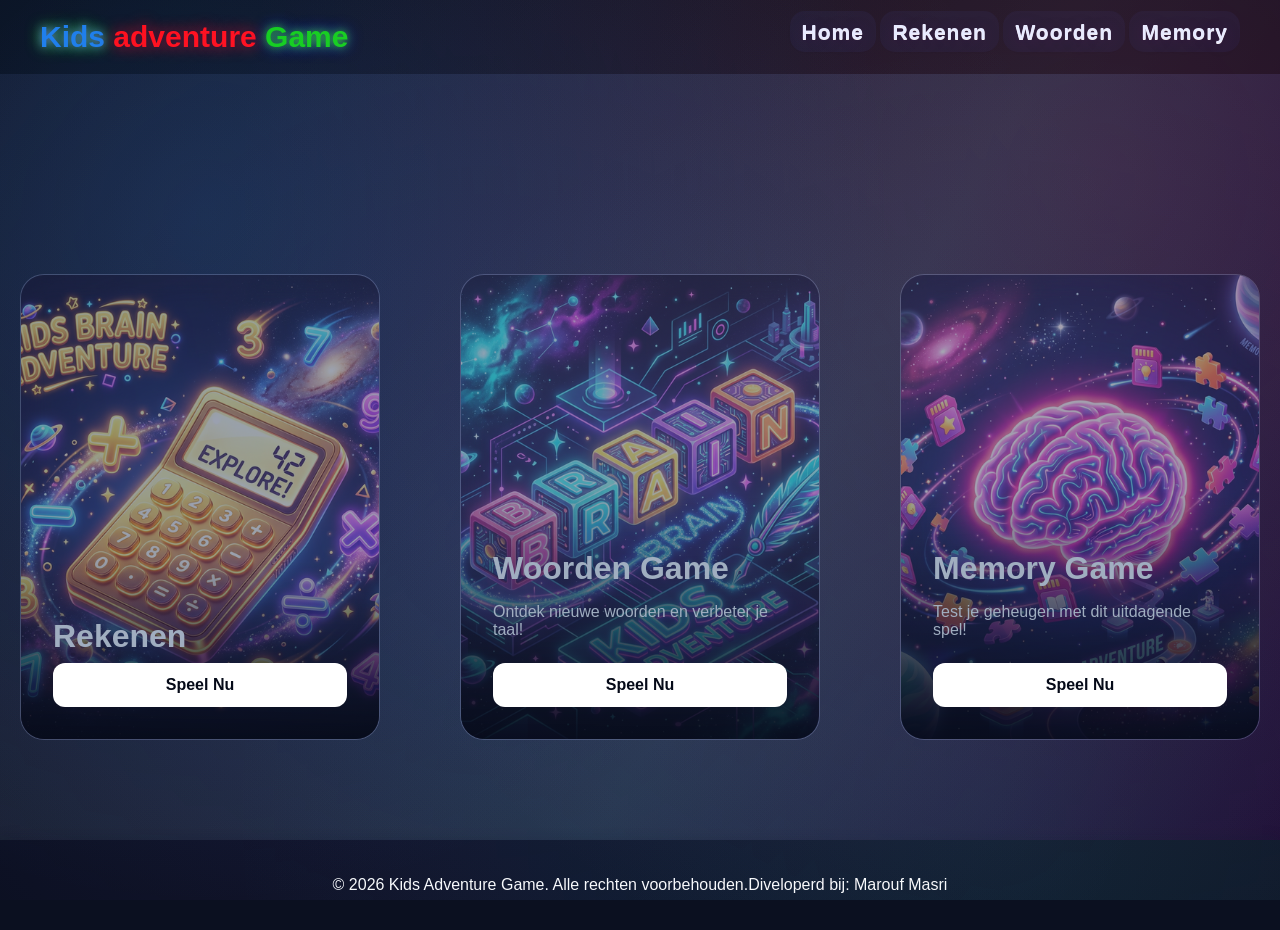
==== index.html @ 4c0d641a "timer en timer audio" ====
<!doctype html>
<html lang="nl">

<head>
  <meta charset="UTF-8" />
  <link rel="preconnect" href="https://fonts.googleapis.com">
  <link href="https://fonts.googleapis.com/css2?family=Montserrat:wght@400;600;700;900&display=swap" rel="stylesheet">
  <meta name="viewport" content="width=device-width, initial-scale=1.0" />
  <title>Home</title>
  <link rel="stylesheet" href="/css/style.css" />
  
</head>
<body>
  <header>
    <div class="container">
      <input type="checkbox" id="menu">
      <a href="index.html" class="logo"><span>Kids </span> <span>adventure</span><span> Game</span></span></a>
      <nav class="nav desktop-nav">
        <a href="index.html">Home</a>
        <a href="/games/rekenen/index.html" onclick="navClickEventListener();">Rekenen</a>
        <a href="/games/woorden/index.html" onclick="navClickEventListener();">Woorden</a>
        <a href="/games/memory/index.html" onclick="navClickEventListener();">Memory</a>
      </nav>
      <label for="menu" class="mobile-nav-toggle" aria-label="Menu">&equiv;</label>
      <div class="mobile-nav">
        <a href="index.html"  class="active">Home</a>
        <a href="/games/rekenen/index.html" onclick="navClickEventListener();">Rekenen</a>
        <a href="/games/woorden/index.html" onclick="navClickEventListener();">Woorden</a>
        <a href="/games/memory/index.html" onclick="navClickEventListener();">Memory</a>
      </div>
  </header>

  <main class="game-grid">
    <!-- Rekenen Game -->
    <div class="game-card math">
      <div class="card-content">
        <h2>Rekenen</h2>
        <div class="card-actions">
          <a href="/games/rekenen/index.html" class="play-btn" onclick="HomeClickEventListener();">Speel Nu</a>
        </div>
      </div>
    </div>

    <div class="game-card word">
      <div class="card-content">
        <h2>Woorden Game</h2>
        <p>Ontdek nieuwe woorden en verbeter je taal!</p>
        <div class="card-actions">
          <a href="/games/woorden/index.html" class="play-btn" onclick="HomeClickEventListener();">Speel Nu</a>
        </div>
      </div>
    </div>

    <!-- Memory Game -->
    <div class="game-card memory">
      <div class="card-content">
        <h2>Memory Game</h2>
        <p>Test je geheugen met dit uitdagende spel!</p>
        <div class="card-actions">
          <a href="/games/memory/index.html" class="play-btn" onclick="HomeClickEventListener();">Speel Nu</a>
        </div>
      </div>
    </div>
  </main>

  <footer class="footer">
    <p>&copy; 2026 Kids Adventure Game. Alle rechten voorbehouden.Diveloperd bij: Marouf Masri</p>
  </footer>
  <script src="/js/script.js"></script>
</body>

</html>
---- css/style.css ----
body {
  margin: 0;
  width: 100vw;
  min-height: 100vh;
  overflow-x: hidden;
  overflow-y: auto;
  font-family: 'Segoe UI', Tahoma, Geneva, Verdana, sans-serif;
  color: #f8fafc;
  /* Zeer donkere achtergrondbasis */
  background: linear-gradient(120deg, #141726 0%, #212f41 60%, #1b032c 100%);
  background-attachment: fixed;
  position: relative;
}


body::before {
  content: "";
  position: fixed;
  inset: 0;
  pointer-events: none;
  z-index: 0;
  background:
    radial-gradient(
      circle at 16% 24%,
      rgba(32, 115, 213, 0.19) 0%,
      transparent 54%
    ),
    radial-gradient(
      circle at 78% 90%,
      rgba(34, 197, 210, 0.1) 0%,
      transparent 60%
    ),
    /* Meisjes accenten */
    radial-gradient(
        circle at 86% 20%,
        rgba(236, 72, 153, 0.15) 0%,
        transparent 66%
      ),
    radial-gradient(
      circle at 38% 60%,
      rgba(139, 92, 246, 0.1) 0%,
      transparent 75%
    );
  mix-blend-mode: lighten;
  /* Veel subtieler, zodat hij ZEKER donker blijft */
}

.container .logo span:nth-child(1) {
  color: #1f7fec;
  font-size: 30px;
  text-shadow:
    0 0 10px rgb(108, 108, 216),
    0 0 15px rgb(21, 255, 0);
}

.container .logo span:nth-child(2) {
  color: #ff0000;
  font-size: 30px;
  text-shadow:
    0 0 10px rgb(11, 11, 36),
    0 0 15px rgb(255, 8, 0);
}

.container .logo span:nth-child(3) {
  color: #11ce00;
  font-size: 30px;
  text-shadow:
    0 0 10px rgb(72, 255, 0),
    0 0 15px rgb(4, 0, 255);
}

.mobile-nav-toggle {
  display: none;
  font-size: 28px;
  color: #fff;
  cursor: pointer;
}
#menu {
  display: none;
}
.mobile-nav {
  display: none;
  position: absolute;
  top: 100%;
  left: 0;
  width: 100%;
  background: rgba(0, 0, 0, 0.8);

}
.mobile-nav a {
  display: block;

  padding: 12px;
  color: rgb(255, 255, 255);
  text-decoration: none;
  transition: background 0.5s;
  border-radius: 20px;
  transition: all 0.3s ease;


  &:hover {
  background-color: #47557e;
  color: #ffffff;
}
&:active {
  background-color: #2f4894;
  color: #910202;
}
}
#menu:checked ~ .mobile-nav {
  display: block;
  
}

/* Responsive styles */
@media (max-width: 768px) {
  .desktop-nav {
    display: none;
  }

  .mobile-nav-toggle {
    display: block;
  }

  .logo {
    font-size: 1.2em;
    z-index: 101;
  }

  .container {
    position: relative;
  }

  .mobile-nav {
    display: none;
    position: absolute;
    top: 100%;
    left: 0;
    width: 100%;
    background: rgba(0, 0, 0, 0.8);
  }
}

@media (min-width: 769px) {
  .mobile-nav,
  .mobile-nav-toggle {
    display: none !important;
  }
}

.container {
  display: flex;
  justify-content: space-between;
  background: rgba(0, 0, 0, 0.521);
  padding: 20px 40px;
  backdrop-filter: initial;
  -webkit-backdrop-filter: blur(10px);
}

.container a {
  text-decoration: none;
  color: rgb(255, 255, 255);
  font-size: 21px;
  font-weight: 600;
}

.nav a {
  color: #e7eaff;
  text-shadow:
    0 2px 15px #390d5e55,
    0 1px #fff;
  letter-spacing: 1px;
  padding: 7px 10px;
  border-radius: 15px;
  transition:
    background 0.35s,
    color 0.3s,
    transform 0.18s;
  background: rgba(54, 82, 181, 0.09);
  border: 2px solid transparent;
}

.nav a:hover {
  color: #6247ea;
  background: linear-gradient(92deg, #789cff 50%, #042847 100%);
  box-shadow:
    0 2px 24px #fff7,
    0 3px 6px #5f94f040;
  border-color: #8bd2fa;
  transform: translateY(-2px) scale(1.09);
}

.game-grid {
  display: grid;
  grid-template-columns: repeat(auto-fit, minmax(320px, 1fr));
  gap: 2.5rem;
  width: 100%;
}

.game-card {
  margin-top: 200px;
  position: relative;
  height: 400px;
  border-radius: 24px;
  overflow: hidden;
  background: rgba(255, 255, 255, 0.10);
  border: 1px solid rgba(147, 163, 234, 0.18);
  backdrop-filter: blur(12px);
  cursor: pointer;
  transition: all 0.3s cubic-bezier(.4,2.5,.41,.97);
  display: flex;
  flex-direction: column;
  justify-content: flex-end;
  margin-left: 20px;
  margin-right: 20px;
  padding: 2rem;
}
.active {
  color: #ff0000;
  background: #0030ce;
  opacity: 0.5;
  text-shadow:
    0 0 10px rgb(255, 0, 0),
    0 0 20px rgb(255, 0, 0);
}

.game-card::before {
  content: "";
  position: absolute;
  top: 0;
  left: 0;
  right: 0;
  bottom: 0;
  background-size: cover;
  background-position: center;
  opacity: 0.5;
  transition: all 0.9s cubic-bezier(0.175, 0.885, 0.32, 1.275);
  z-index: -1;
}

.game-card.math::before {
  background-image: url("../assets/math.png");
}

.game-card.word::before {
  background-image: url("../assets/word.png");
}

.game-card.memory::before {
  background-image: url("../assets/memory.png");
}

.game-card:hover::before {
  /* transform: scale(1.1); */
  transform: translateY(-10px) scale(1.05) translateX(-10px) rotate(5deg);
  opacity: 1;
}

.card-content {
  background: linear-gradient(transparent, rgba(5, 10, 24, 0.9));
  margin: -2rem;
  padding: 2rem;
}

.game-card h2 {
  font-size: 2rem;
  color: #a0aec0;
  margin-bottom: 0.5rem;
  font-weight: 700;
}

.game-card p {
  color: #a0aec0;
  font-size: 1rem;
  margin-bottom: 1.5rem;
}

.card-actions {
  display: flex;
  gap: 1rem;
  flex-wrap: wrap;
}

.play-btn,
.tutorial-btn {
  flex: 1;
  min-width: 140px;
  padding: 0.8rem 1rem;
  border-radius: 12px;
  text-decoration: none;
  font-weight: 600;
  transition: all 0.9s cubic-bezier(0.175, 0.885, 0.32, 1.275);
  text-align: center;
}

.play-btn {
  background: white;
  color: #050a18;
}

.tutorial-btn {
  background: rgba(255, 255, 255, 0.1);
  color: white;
  border: 1px solid rgba(255, 255, 255, 0.1);
}

.game-card:hover .play-btn {
  background: #ffd700;
  transform: scale(1.05);
}

.game-card:hover .tutorial-btn {
  background: rgba(255, 255, 255, 0.2);
  border-color: white;
  transform: scale(1.05);
}

/* Animations */
@keyframes fadeInDown {
  from {
    opacity: 0;
    transform: translateY(-30px);
  }

  to {
    opacity: 1;
    transform: translateY(0);
  }
}

.game-card {
  animation: fadeInUp 0.8s ease-out forwards;
  opacity: 0;
}

.game-card:nth-child(1) {
  animation-delay: 0.2s;
}

.game-card:nth-child(2) {
  animation-delay: 0.4s;
}

.game-card:nth-child(3) {
  animation-delay: 0.6s;
}

@keyframes fadeInUp {
  from {
    opacity: 0;
    transform: translateY(40px);
  }

  to {
    opacity: 1;
    transform: translateY(0);
  }
}

/* Responsive adjustments */
@media (max-width: 768px) {
  h1 {
    font-size: 3rem;
  }

  main .game-grid {
    gap: 1.5rem;
    
  }
  .container {
   padding: 15px 20px;
  }
  .container .logo span {
    &:first-child {
      font-size: 24px;
    }

    &:nth-child(2) {
      font-size: 24px;
    }
    &:nth-child(3) {
      font-size: 24px;
    }

  }
}

.title {
  text-align: center;
  font-size: 25px;
}

.title span:first-child {
  color: rgb(22, 6, 255);
  text-shadow:
    0 0 25px rgb(5, 0, 70),
    0 0 100px rgb(4, 0, 61);
}

.title span:last-child {
  color: rgb(255, 0, 200);
  text-shadow:
    0 0 25px rgba(247, 0, 247, 0.973),
    0 0 50px black;
}

.title .In {
  color: rgb(0, 143, 119);
  text-shadow:
    0 0 25px rgba(1, 126, 88, 0.973),
    0 0 50px black;
}

.footer {
  position: static;
  width: 100%;
  background-color: #0b1020;
  text-align: center;
  padding: 20px 0;
  margin-top: 100px;
  box-shadow: 0 -2px 12px rgba(11, 16, 32, 0.2);
}
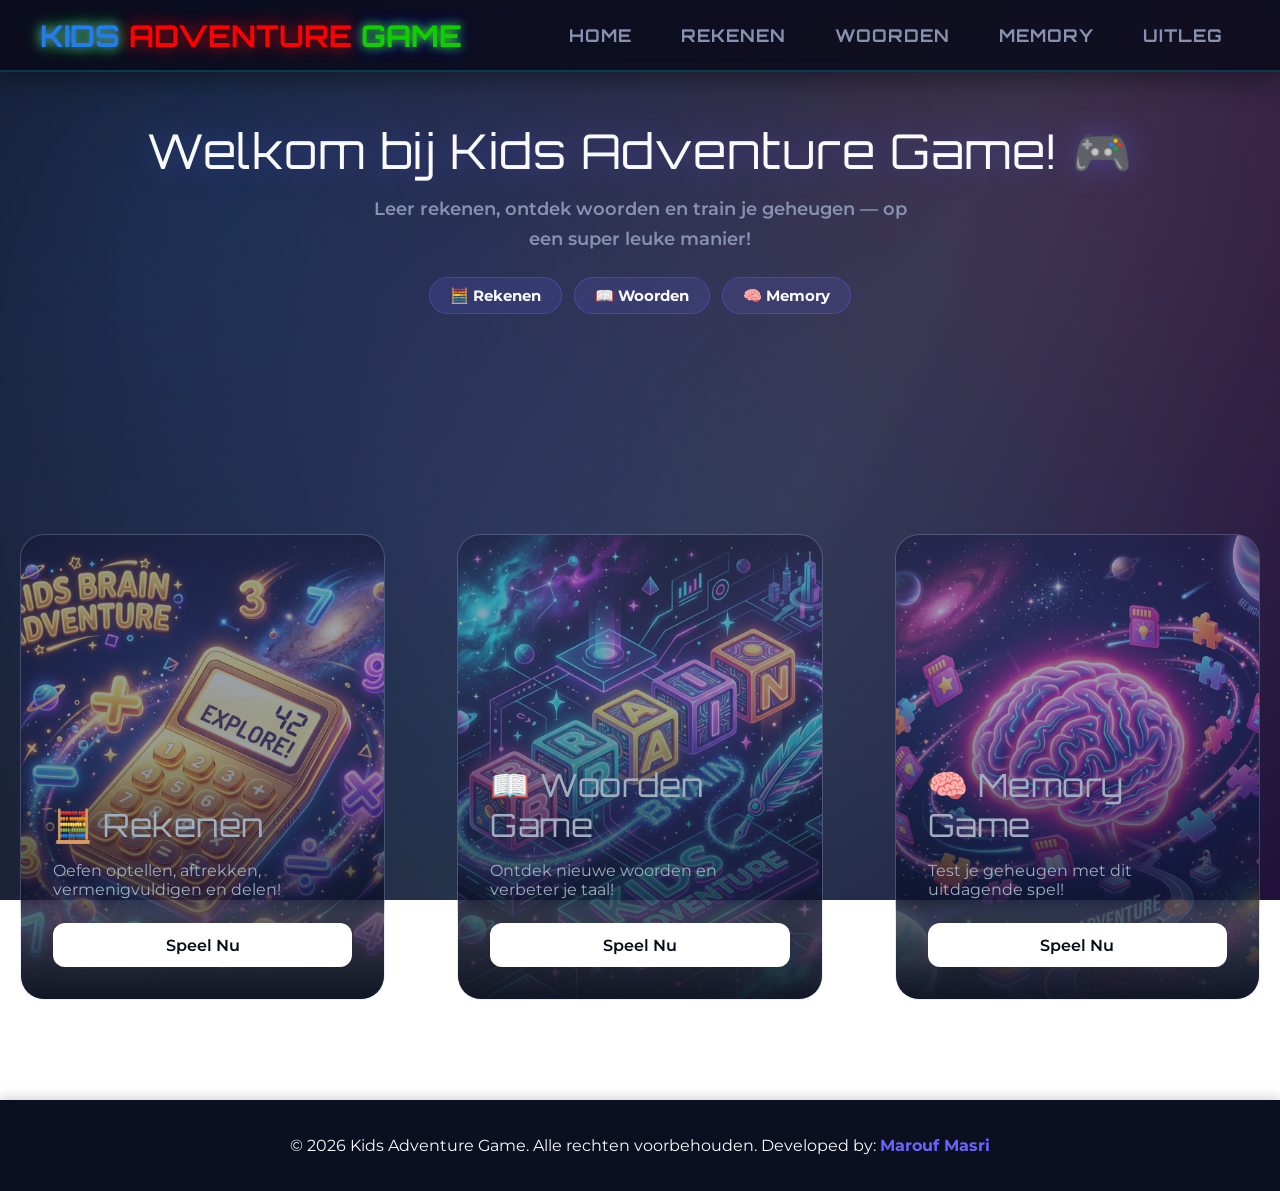
==== commit 6a089883: "css verbetering" ====
--- a/index.html
+++ b/index.html
@@ -3,38 +3,59 @@
 
 <head>
   <meta charset="UTF-8" />
+  <meta name="viewport" content="width=device-width, initial-scale=1.0" />
+  <meta name="description" content="Kids Adventure Game – Leer rekenen, woorden en geheugen op een leuke manier!" />
+  <title>Kids Adventure Game 🎮</title>
   <link rel="preconnect" href="https://fonts.googleapis.com">
-  <link href="https://fonts.googleapis.com/css2?family=Montserrat:wght@400;600;700;900&display=swap" rel="stylesheet">
-  <meta name="viewport" content="width=device-width, initial-scale=1.0" />
-  <title>Home</title>
+  <link rel="preconnect" href="https://fonts.gstatic.com" crossorigin>
+  <link
+    href="https://fonts.googleapis.com/css2?family=Montserrat:wght@400;600;700;900&family=Orbitron:wght@500;700;900&display=swap"
+    rel="stylesheet">
   <link rel="stylesheet" href="/css/style.css" />
-  
 </head>
+
 <body>
   <header>
     <div class="container">
       <input type="checkbox" id="menu">
-      <a href="index.html" class="logo"><span>Kids </span> <span>adventure</span><span> Game</span></span></a>
+      <a href="index.html" class="logo"><span>Kids </span><span>Adventure</span><span> Game</span></a>
       <nav class="nav desktop-nav">
         <a href="index.html">Home</a>
         <a href="/games/rekenen/index.html" onclick="navClickEventListener();">Rekenen</a>
         <a href="/games/woorden/index.html" onclick="navClickEventListener();">Woorden</a>
         <a href="/games/memory/index.html" onclick="navClickEventListener();">Memory</a>
+        <a href="uitleg.html">Uitleg</a>
       </nav>
-      <label for="menu" class="mobile-nav-toggle" aria-label="Menu">&equiv;</label>
+      <label for="menu" class="mobile-nav-toggle" aria-label="Menu">
+        <span></span><span></span><span></span>
+      </label>
       <div class="mobile-nav">
-        <a href="index.html"  class="active">Home</a>
+        <a href="index.html" class="active">Home</a>
         <a href="/games/rekenen/index.html" onclick="navClickEventListener();">Rekenen</a>
         <a href="/games/woorden/index.html" onclick="navClickEventListener();">Woorden</a>
         <a href="/games/memory/index.html" onclick="navClickEventListener();">Memory</a>
+        <a href="uitleg.html">Uitleg</a>
       </div>
+    </div>
   </header>
+
+  <!-- Hero sectie -->
+  <section class="hero">
+    <h1 class="hero-title">Welkom bij Kids Adventure Game! 🎮</h1>
+    <p class="hero-sub">Leer rekenen, ontdek woorden en train je geheugen — op een super leuke manier!</p>
+    <div class="hero-badges">
+      <span class="badge">🧮 Rekenen</span>
+      <span class="badge">📖 Woorden</span>
+      <span class="badge">🧠 Memory</span>
+    </div>
+  </section>
 
   <main class="game-grid">
     <!-- Rekenen Game -->
     <div class="game-card math">
       <div class="card-content">
-        <h2>Rekenen</h2>
+        <h2>🧮 Rekenen</h2>
+        <p>Oefen optellen, aftrekken, vermenigvuldigen en delen!</p>
         <div class="card-actions">
           <a href="/games/rekenen/index.html" class="play-btn" onclick="HomeClickEventListener();">Speel Nu</a>
         </div>
@@ -43,7 +64,7 @@
 
     <div class="game-card word">
       <div class="card-content">
-        <h2>Woorden Game</h2>
+        <h2>📖 Woorden Game</h2>
         <p>Ontdek nieuwe woorden en verbeter je taal!</p>
         <div class="card-actions">
           <a href="/games/woorden/index.html" class="play-btn" onclick="HomeClickEventListener();">Speel Nu</a>
@@ -54,7 +75,7 @@
     <!-- Memory Game -->
     <div class="game-card memory">
       <div class="card-content">
-        <h2>Memory Game</h2>
+        <h2>🧠 Memory Game</h2>
         <p>Test je geheugen met dit uitdagende spel!</p>
         <div class="card-actions">
           <a href="/games/memory/index.html" class="play-btn" onclick="HomeClickEventListener();">Speel Nu</a>
@@ -64,7 +85,7 @@
   </main>
 
   <footer class="footer">
-    <p>&copy; 2026 Kids Adventure Game. Alle rechten voorbehouden.Diveloperd bij: Marouf Masri</p>
+    <p>&copy; 2026 Kids Adventure Game. Alle rechten voorbehouden. Developed by: <strong>Marouf Masri</strong></p>
   </footer>
   <script src="/js/script.js"></script>
 </body>
--- a/css/style.css
+++ b/css/style.css
@@ -4,7 +4,7 @@
   min-height: 100vh;
   overflow-x: hidden;
   overflow-y: auto;
-  font-family: 'Segoe UI', Tahoma, Geneva, Verdana, sans-serif;
+  font-family: 'Montserrat', 'Segoe UI', Tahoma, Geneva, Verdana, sans-serif;
   color: #f8fafc;
   /* Zeer donkere achtergrondbasis */
   background: linear-gradient(120deg, #141726 0%, #212f41 60%, #1b032c 100%);
@@ -20,32 +20,25 @@
   pointer-events: none;
   z-index: 0;
   background:
-    radial-gradient(
-      circle at 16% 24%,
+    radial-gradient(circle at 16% 24%,
       rgba(32, 115, 213, 0.19) 0%,
-      transparent 54%
-    ),
-    radial-gradient(
-      circle at 78% 90%,
+      transparent 54%),
+    radial-gradient(circle at 78% 90%,
       rgba(34, 197, 210, 0.1) 0%,
-      transparent 60%
-    ),
+      transparent 60%),
     /* Meisjes accenten */
-    radial-gradient(
-        circle at 86% 20%,
-        rgba(236, 72, 153, 0.15) 0%,
-        transparent 66%
-      ),
-    radial-gradient(
-      circle at 38% 60%,
+    radial-gradient(circle at 86% 20%,
+      rgba(236, 72, 153, 0.15) 0%,
+      transparent 66%),
+    radial-gradient(circle at 38% 60%,
       rgba(139, 92, 246, 0.1) 0%,
-      transparent 75%
-    );
+      transparent 75%);
   mix-blend-mode: lighten;
   /* Veel subtieler, zodat hij ZEKER donker blijft */
 }
 
 .container .logo span:nth-child(1) {
+  font-family: 'Orbitron', 'Montserrat', sans-serif;
   color: #1f7fec;
   font-size: 30px;
   text-shadow:
@@ -54,6 +47,7 @@
 }
 
 .container .logo span:nth-child(2) {
+  font-family: 'Orbitron', 'Montserrat', sans-serif;
   color: #ff0000;
   font-size: 30px;
   text-shadow:
@@ -62,6 +56,7 @@
 }
 
 .container .logo span:nth-child(3) {
+  font-family: 'Orbitron', 'Montserrat', sans-serif;
   color: #11ce00;
   font-size: 30px;
   text-shadow:
@@ -71,13 +66,54 @@
 
 .mobile-nav-toggle {
   display: none;
-  font-size: 28px;
-  color: #fff;
   cursor: pointer;
-}
+  width: 30px;
+  height: 22px;
+  position: relative;
+  z-index: 1001;
+}
+
+.mobile-nav-toggle span {
+  display: block;
+  position: absolute;
+  height: 3px;
+  width: 100%;
+  background: #00eaff;
+  border-radius: 4px;
+  opacity: 1;
+  left: 0;
+  transform: rotate(0deg);
+  transition: .25s ease-in-out;
+  box-shadow: 0 0 5px #00eaff;
+}
+
+.mobile-nav-toggle span:nth-child(1) { top: 0px; }
+.mobile-nav-toggle span:nth-child(2) { top: 9px; }
+.mobile-nav-toggle span:nth-child(3) { top: 18px; }
+
+/* Hamburger Menu Animatie als checked */
+#menu:checked ~ .container .mobile-nav-toggle span:nth-child(1),
+#menu:checked ~ .mobile-nav-toggle span:nth-child(1) {
+  top: 9px;
+  transform: rotate(135deg);
+}
+
+#menu:checked ~ .container .mobile-nav-toggle span:nth-child(2),
+#menu:checked ~ .mobile-nav-toggle span:nth-child(2) {
+  opacity: 0;
+  left: -20px;
+}
+
+#menu:checked ~ .container .mobile-nav-toggle span:nth-child(3),
+#menu:checked ~ .mobile-nav-toggle span:nth-child(3) {
+  top: 9px;
+  transform: rotate(-135deg);
+}
+
 #menu {
   display: none;
 }
+
 .mobile-nav {
   display: none;
   position: absolute;
@@ -87,48 +123,52 @@
   background: rgba(0, 0, 0, 0.8);
 
 }
+
 .mobile-nav a {
   display: block;
-
-  padding: 12px;
-  color: rgb(255, 255, 255);
+  padding: 15px 20px;
+  color: #8892b0;
   text-decoration: none;
-  transition: background 0.5s;
-  border-radius: 20px;
+  font-family: 'Orbitron', 'Montserrat', sans-serif;
+  font-weight: 700;
+  text-transform: uppercase;
+  border-bottom: 1px solid rgba(255, 255, 255, 0.05);
   transition: all 0.3s ease;
-
-
-  &:hover {
-  background-color: #47557e;
-  color: #ffffff;
-}
-&:active {
-  background-color: #2f4894;
-  color: #910202;
-}
-}
-#menu:checked ~ .mobile-nav {
+}
+
+.mobile-nav a:hover,
+.mobile-nav a:active {
+  background-color: rgba(0, 234, 255, 0.15);
+  color: #fff;
+  padding-left: 25px;
+  text-shadow: 0 0 8px #00eaff;
+  border-left: 4px solid #00eaff;
+}
+
+#menu:checked~.mobile-nav {
   display: block;
-  
+
 }
 
 /* Responsive styles */
-@media (max-width: 768px) {
+@media (max-width: 1100px) {
   .desktop-nav {
-    display: none;
+    display: none !important;
   }
 
   .mobile-nav-toggle {
     display: block;
-  }
-
-  .logo {
-    font-size: 1.2em;
-    z-index: 101;
+    color: #00eaff;
   }
 
   .container {
-    position: relative;
+    padding: 10px 20px;
+  }
+
+  .container .logo span:nth-child(1),
+  .container .logo span:nth-child(2),
+  .container .logo span:nth-child(3) {
+    font-size: 1.2rem;
   }
 
   .mobile-nav {
@@ -137,11 +177,16 @@
     top: 100%;
     left: 0;
     width: 100%;
-    background: rgba(0, 0, 0, 0.8);
-  }
-}
-
-@media (min-width: 769px) {
+    background: rgba(10, 10, 26, 0.95);
+    backdrop-filter: blur(12px);
+    -webkit-backdrop-filter: blur(12px);
+    border-bottom: 2px solid rgba(0, 234, 255, 0.2);
+    box-shadow: 0 10px 30px rgba(0, 0, 0, 0.5);
+  }
+}
+
+@media (min-width: 1101px) {
+
   .mobile-nav,
   .mobile-nav-toggle {
     display: none !important;
@@ -151,49 +196,59 @@
 .container {
   display: flex;
   justify-content: space-between;
-  background: rgba(0, 0, 0, 0.521);
-  padding: 20px 40px;
-  backdrop-filter: initial;
-  -webkit-backdrop-filter: blur(10px);
+  align-items: center;
+  background: rgba(10, 10, 26, 0.85);
+  padding: 15px 40px;
+  backdrop-filter: blur(12px);
+  -webkit-backdrop-filter: blur(12px);
+  border-bottom: 2px solid rgba(0, 234, 255, 0.2);
+  box-shadow: 0 4px 30px rgba(0, 0, 0, 0.5);
+  position: sticky;
+  top: 0;
+  z-index: 1000;
+  width: 100%;
+  box-sizing: border-box;
 }
 
 .container a {
   text-decoration: none;
-  color: rgb(255, 255, 255);
-  font-size: 21px;
-  font-weight: 600;
+  color: #fff;
+  font-size: 1.1rem;
+  font-weight: 700;
+  font-family: 'Orbitron', 'Montserrat', sans-serif;
+  text-transform: uppercase;
+}
+
+.nav {
+  display: flex;
+  gap: 15px;
+  align-items: center;
 }
 
 .nav a {
-  color: #e7eaff;
-  text-shadow:
-    0 2px 15px #390d5e55,
-    0 1px #fff;
+  color: #8892b0;
   letter-spacing: 1px;
-  padding: 7px 10px;
-  border-radius: 15px;
-  transition:
-    background 0.35s,
-    color 0.3s,
-    transform 0.18s;
-  background: rgba(54, 82, 181, 0.09);
-  border: 2px solid transparent;
+  padding: 8px 16px;
+  border-radius: 8px;
+  transition: all 0.3s ease;
+  border: 1px solid transparent;
+  background: transparent;
+  text-shadow: none;
 }
 
 .nav a:hover {
-  color: #6247ea;
-  background: linear-gradient(92deg, #789cff 50%, #042847 100%);
-  box-shadow:
-    0 2px 24px #fff7,
-    0 3px 6px #5f94f040;
-  border-color: #8bd2fa;
-  transform: translateY(-2px) scale(1.09);
+  color: #fff;
+  background: rgba(0, 234, 255, 0.15);
+  box-shadow: 0 0 15px rgba(0, 234, 255, 0.4);
+  border-color: #00eaff;
+  text-shadow: 0 0 8px #00eaff;
+  transform: translateY(-2px);
 }
 
 .game-grid {
   display: grid;
-  grid-template-columns: repeat(auto-fit, minmax(320px, 1fr));
-  gap: 2.5rem;
+  grid-template-columns: repeat(auto-fit, minmax(280px, 1fr));
+  gap: 2rem;
   width: 100%;
 }
 
@@ -207,7 +262,7 @@
   border: 1px solid rgba(147, 163, 234, 0.18);
   backdrop-filter: blur(12px);
   cursor: pointer;
-  transition: all 0.3s cubic-bezier(.4,2.5,.41,.97);
+  transition: all 0.3s cubic-bezier(.4, 2.5, .41, .97);
   display: flex;
   flex-direction: column;
   justify-content: flex-end;
@@ -215,13 +270,13 @@
   margin-right: 20px;
   padding: 2rem;
 }
+
 .active {
-  color: #ff0000;
-  background: #0030ce;
-  opacity: 0.5;
-  text-shadow:
-    0 0 10px rgb(255, 0, 0),
-    0 0 20px rgb(255, 0, 0);
+  color: #00eaff !important;
+  background: rgba(0, 234, 255, 0.1) !important;
+  border-color: rgba(0, 234, 255, 0.5) !important;
+  box-shadow: 0 0 10px rgba(0, 234, 255, 0.2);
+  text-shadow: 0 0 8px #00eaff;
 }
 
 .game-card::before {
@@ -365,11 +420,13 @@
 
   main .game-grid {
     gap: 1.5rem;
-    
-  }
+
+  }
+
   .container {
-   padding: 15px 20px;
-  }
+    padding: 15px 20px;
+  }
+
   .container .logo span {
     &:first-child {
       font-size: 24px;
@@ -378,6 +435,7 @@
     &:nth-child(2) {
       font-size: 24px;
     }
+
     &:nth-child(3) {
       font-size: 24px;
     }
@@ -421,3 +479,71 @@
   box-shadow: 0 -2px 12px rgba(11, 16, 32, 0.2);
 }
 
+.footer strong {
+  color: #6C63FF;
+}
+
+/* ============ HERO SECTIE ============ */
+.hero {
+  text-align: center;
+  padding: 50px 24px 10px;
+  position: relative;
+  z-index: 1;
+}
+
+.hero-title {
+  font-family: 'Orbitron', 'Montserrat', sans-serif;
+  font-size: clamp(2rem, 5vw, 3rem);
+  font-weight: 400;
+  color: #f8fafc;
+  margin: 0 0 14px;
+  line-height: 1.2;
+  letter-spacing: 1px;
+  text-shadow: 0 0 30px rgba(108, 99, 255, 0.4);
+}
+
+.hero-sub {
+  font-size: 1.1rem;
+  color: #8892b0;
+  max-width: 540px;
+  margin: 0 auto 24px;
+  line-height: 1.7;
+  font-weight: 600;
+}
+
+.hero-badges {
+  display: flex;
+  justify-content: center;
+  gap: 12px;
+  flex-wrap: wrap;
+  margin-bottom: 10px;
+}
+
+.badge {
+  display: inline-flex;
+  align-items: center;
+  gap: 6px;
+  padding: 8px 20px;
+  background: rgba(108, 99, 255, 0.15);
+  border: 1px solid rgba(108, 99, 255, 0.35);
+  border-radius: 50px;
+  color: #f8fafc;
+  font-size: 0.95rem;
+  font-weight: 700;
+  transition: all 0.2s ease;
+  cursor: default;
+}
+
+.badge:hover {
+  background: rgba(108, 99, 255, 0.28);
+  transform: translateY(-2px);
+  box-shadow: 0 4px 16px rgba(108, 99, 255, 0.25);
+}
+
+/* Game card titels met Fredoka One font */
+.game-card h2 {
+  font-family: 'Orbitron', 'Montserrat', sans-serif;
+  font-weight: 400;
+  font-size: 2rem;
+  letter-spacing: 0.5px;
+}
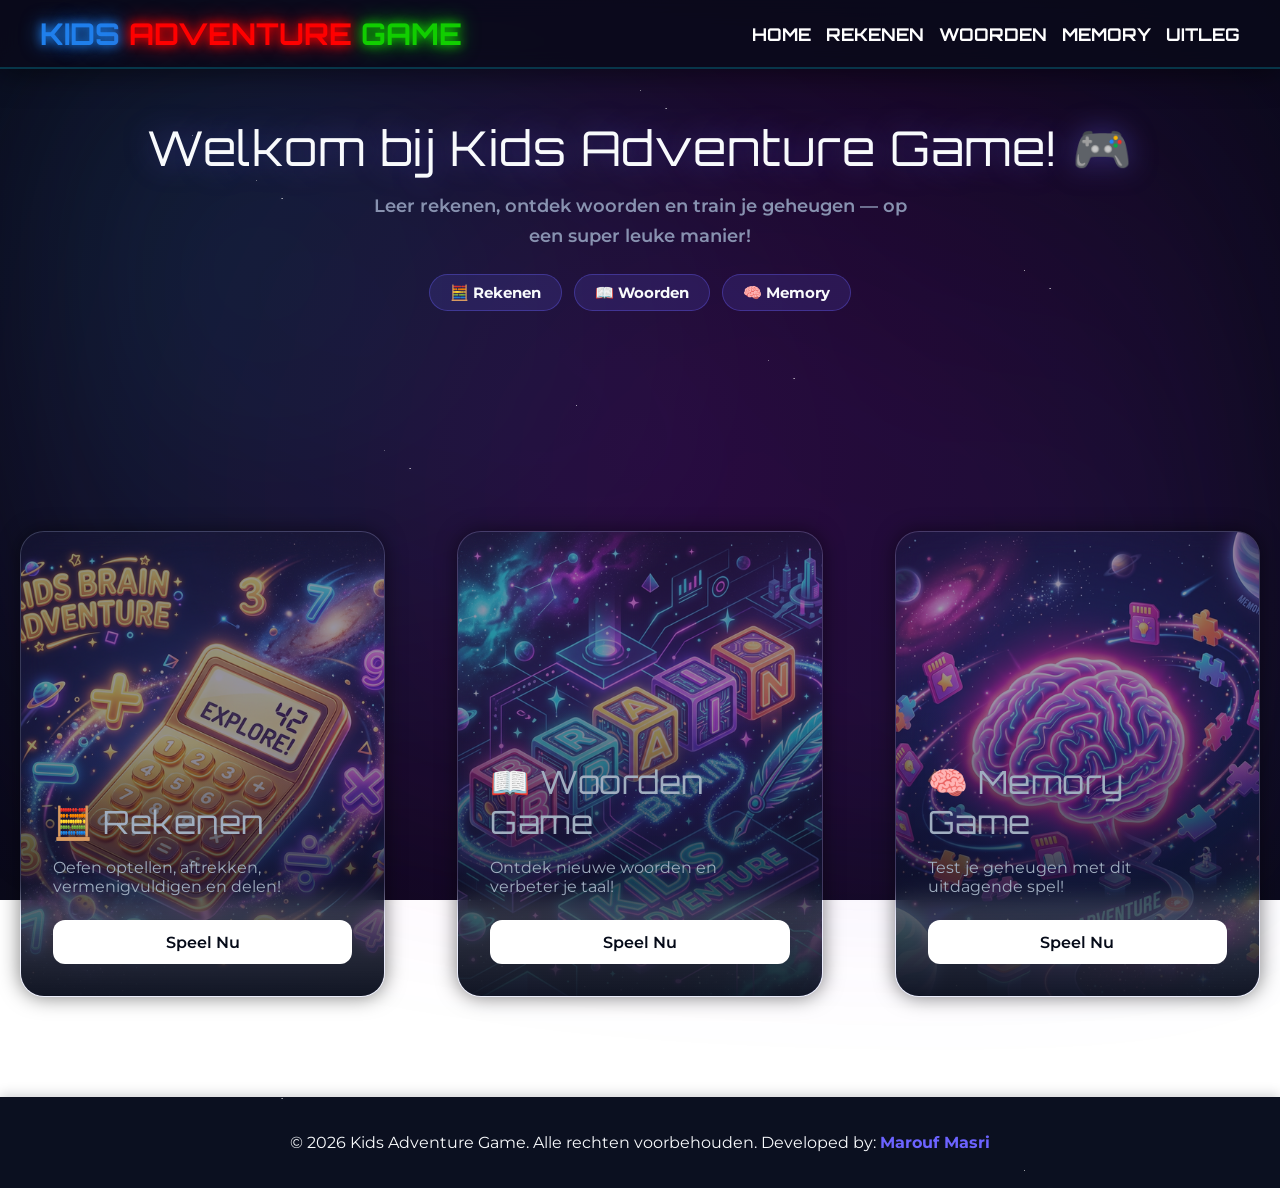
==== commit 9c84a062: "css verbeteringen en js van alle games" ====
--- a/index.html
+++ b/index.html
@@ -15,6 +15,7 @@
 </head>
 
 <body>
+  <div class="stars-fixed"></div>
   <header>
     <div class="container">
       <input type="checkbox" id="menu">
--- a/css/style.css
+++ b/css/style.css
@@ -1,3 +1,4 @@
+
 body {
   margin: 0;
   width: 100vw;
@@ -6,8 +7,7 @@
   overflow-y: auto;
   font-family: 'Montserrat', 'Segoe UI', Tahoma, Geneva, Verdana, sans-serif;
   color: #f8fafc;
-  /* Zeer donkere achtergrondbasis */
-  background: linear-gradient(120deg, #141726 0%, #212f41 60%, #1b032c 100%);
+  background: radial-gradient(circle at center, #1b032c 0%, #0a0a1a 100%);
   background-attachment: fixed;
   position: relative;
 }
@@ -19,49 +19,84 @@
   inset: 0;
   pointer-events: none;
   z-index: 0;
-  background:
-    radial-gradient(circle at 16% 24%,
-      rgba(32, 115, 213, 0.19) 0%,
-      transparent 54%),
-    radial-gradient(circle at 78% 90%,
-      rgba(34, 197, 210, 0.1) 0%,
-      transparent 60%),
-    /* Meisjes accenten */
-    radial-gradient(circle at 86% 20%,
-      rgba(236, 72, 153, 0.15) 0%,
-      transparent 66%),
-    radial-gradient(circle at 38% 60%,
-      rgba(139, 92, 246, 0.1) 0%,
-      transparent 75%);
-  mix-blend-mode: lighten;
-  /* Veel subtieler, zodat hij ZEKER donker blijft */
-}
+  background: 
+    radial-gradient(circle at 20% 30%, rgba(0, 234, 255, 0.15) 0%, transparent 50%),
+    radial-gradient(circle at 80% 70%, rgba(108, 99, 255, 0.12) 0%, transparent 60%),
+    radial-gradient(circle at 50% 50%, rgba(255, 0, 193, 0.08) 0%, transparent 100%);
+  filter: blur(100px);
+  -webkit-filter: blur(100px);
+  opacity: 0.8;
+}
+
+/* Dynamische Sterren Background (Pure CSS!) */
+.stars-fixed {
+  position: fixed;
+  top: 0;
+  left: 0;
+  width: 1px;
+  height: 1px;
+  background: transparent;
+  box-shadow: 
+    10vw 80vh rgba(255, 255, 255, 0.5), 20vw 20vh rgba(255, 255, 255, 0.4),
+    30vw 50vh rgba(255, 255, 255, 0.3), 40vw 90vh rgba(255, 255, 255, 0.6),
+    50vw 10vh rgba(255, 255, 255, 0.5), 60vw 40vh rgba(255, 255, 255, 0.4),
+    70vw 70vh rgba(255, 255, 255, 0.3), 80vw 30vh rgba(255, 255, 255, 0.6),
+    90vw 60vh rgba(255, 255, 255, 0.5), 15vw 15vh rgba(255, 255, 255, 0.4),
+    85vw 85vh rgba(255, 255, 255, 0.3), 45vw 45vh rgba(255, 255, 255, 0.6),
+    12vw 82vh #fff, 22vw 22vh #fff, 32vw 52vh #fff, 62vw 42vh #fff, 
+    72vw 72vh #fff, 82vw 32vh #fff, 92vw 62vh #fff, 52vw 12vh #fff;
+  filter: drop-shadow(0 0 5px white);
+  animation: float-stars 60s linear infinite;
+  z-index: 0;
+  pointer-events: none;
+}
+
+@keyframes float-stars {
+  from { transform: translateY(0);
+   }
+
+  to { transform: translateY(-100vh); }
+}
+
+/* Herhaal voor naadloosheid */
+.stars-fixed::after {
+  content: "";
+  position: absolute;
+  top: 100vh;
+  left: 0;
+  width: inherit;
+  height: inherit;
+  box-shadow: inherit;
+}
+
 
 .container .logo span:nth-child(1) {
   font-family: 'Orbitron', 'Montserrat', sans-serif;
   color: #1f7fec;
   font-size: 30px;
-  text-shadow:
-    0 0 10px rgb(108, 108, 216),
-    0 0 15px rgb(21, 255, 0);
+  text-shadow: 0 0 10px #1f7fec, 0 0 20px #1f7fec;
+  animation: logo-glow 2s ease-in-out infinite alternate;
 }
 
 .container .logo span:nth-child(2) {
   font-family: 'Orbitron', 'Montserrat', sans-serif;
   color: #ff0000;
   font-size: 30px;
-  text-shadow:
-    0 0 10px rgb(11, 11, 36),
-    0 0 15px rgb(255, 8, 0);
+  text-shadow: 0 0 10px #ff0000, 0 0 20px #ff0000;
+  animation: logo-glow 2s ease-in-out infinite alternate 0.5s;
 }
 
 .container .logo span:nth-child(3) {
   font-family: 'Orbitron', 'Montserrat', sans-serif;
   color: #11ce00;
   font-size: 30px;
-  text-shadow:
-    0 0 10px rgb(72, 255, 0),
-    0 0 15px rgb(4, 0, 255);
+  text-shadow: 0 0 10px #11ce00, 0 0 20px #11ce00;
+  animation: logo-glow 2s ease-in-out infinite alternate 1s;
+}
+
+@keyframes logo-glow {
+  from { text-shadow: 0 0 10px currentColor, 0 0 20px currentColor; }
+  to { text-shadow: 0 0 20px currentColor, 0 0 40px currentColor; }
 }
 
 .mobile-nav-toggle {
@@ -225,17 +260,6 @@
   align-items: center;
 }
 
-.nav a {
-  color: #8892b0;
-  letter-spacing: 1px;
-  padding: 8px 16px;
-  border-radius: 8px;
-  transition: all 0.3s ease;
-  border: 1px solid transparent;
-  background: transparent;
-  text-shadow: none;
-}
-
 .nav a:hover {
   color: #fff;
   background: rgba(0, 234, 255, 0.15);
@@ -245,12 +269,15 @@
   transform: translateY(-2px);
 }
 
+
+/* Game Grid Setup */
 .game-grid {
   display: grid;
   grid-template-columns: repeat(auto-fit, minmax(280px, 1fr));
   gap: 2rem;
   width: 100%;
 }
+
 
 .game-card {
   margin-top: 200px;
@@ -360,15 +387,27 @@
 }
 
 .game-card:hover .play-btn {
-  background: #ffd700;
+  background: #00eaff;
+  color: #000;
+  box-shadow: 0 0 20px #00eaff;
   transform: scale(1.05);
 }
 
-.game-card:hover .tutorial-btn {
-  background: rgba(255, 255, 255, 0.2);
-  border-color: white;
-  transform: scale(1.05);
-}
+/* Confetti / Victory Effect */
+.confetti {
+  position: fixed;
+  width: 10px;
+  height: 10px;
+  background-color: #f0f;
+  z-index: 10000;
+  pointer-events: none;
+}
+
+@keyframes confetti-fall {
+  0% { transform: translateY(-10vh) rotate(0deg); opacity: 1; }
+  100% { transform: translateY(110vh) rotate(720deg); opacity: 0; }
+}
+
 
 /* Animations */
 @keyframes fadeInDown {
@@ -384,33 +423,35 @@
 }
 
 .game-card {
-  animation: fadeInUp 0.8s ease-out forwards;
-  opacity: 0;
-}
-
-.game-card:nth-child(1) {
-  animation-delay: 0.2s;
-}
-
-.game-card:nth-child(2) {
-  animation-delay: 0.4s;
-}
-
-.game-card:nth-child(3) {
-  animation-delay: 0.6s;
-}
-
-@keyframes fadeInUp {
-  from {
-    opacity: 0;
-    transform: translateY(40px);
-  }
-
-  to {
-    opacity: 1;
-    transform: translateY(0);
-  }
-}
+  margin-top: 200px;
+  position: relative;
+  height: 400px;
+  border-radius: 24px;
+  overflow: hidden;
+  background: rgba(255, 255, 255, 0.10);
+  border: 1px solid rgba(147, 163, 234, 0.18);
+  backdrop-filter: blur(12px);
+  cursor: pointer;
+  transition: all 0.5s cubic-bezier(.4, 2.5, .41, .97); /* Meer vloeiend */
+  display: flex;
+  flex-direction: column;
+  justify-content: flex-end;
+  margin-left: 20px;
+  margin-right: 20px;
+  padding: 2rem;
+  box-shadow: 0 0 20px rgba(0, 0, 0, 0.5);
+  transform-style: preserve-3d;
+}
+
+/* Pure CSS 3D Tilt & Lift */
+.game-card:hover {
+  transform: perspective(1000px) rotateX(8deg) rotateY(-5deg) translateY(-15px) scale(1.05);
+  border-color: #00eaff;
+  box-shadow: 
+    0 15px 35px rgba(0, 0, 0, 0.6),
+    0 0 20px rgba(0, 234, 255, 0.2);
+}
+
 
 /* Responsive adjustments */
 @media (max-width: 768px) {
@@ -532,12 +573,22 @@
   font-weight: 700;
   transition: all 0.2s ease;
   cursor: default;
+  animation: floating 3s ease-in-out infinite;
+}
+
+.badge:nth-child(2) { animation-delay: 0.5s; }
+.badge:nth-child(3) { animation-delay: 1s; }
+
+@keyframes floating {
+  0%, 100% { transform: translateY(0); }
+  50% { transform: translateY(-10px); }
 }
 
 .badge:hover {
   background: rgba(108, 99, 255, 0.28);
-  transform: translateY(-2px);
+  transform: translateY(-2px) scale(1.05);
   box-shadow: 0 4px 16px rgba(108, 99, 255, 0.25);
+  border-color: #00eaff;
 }
 
 /* Game card titels met Fredoka One font */
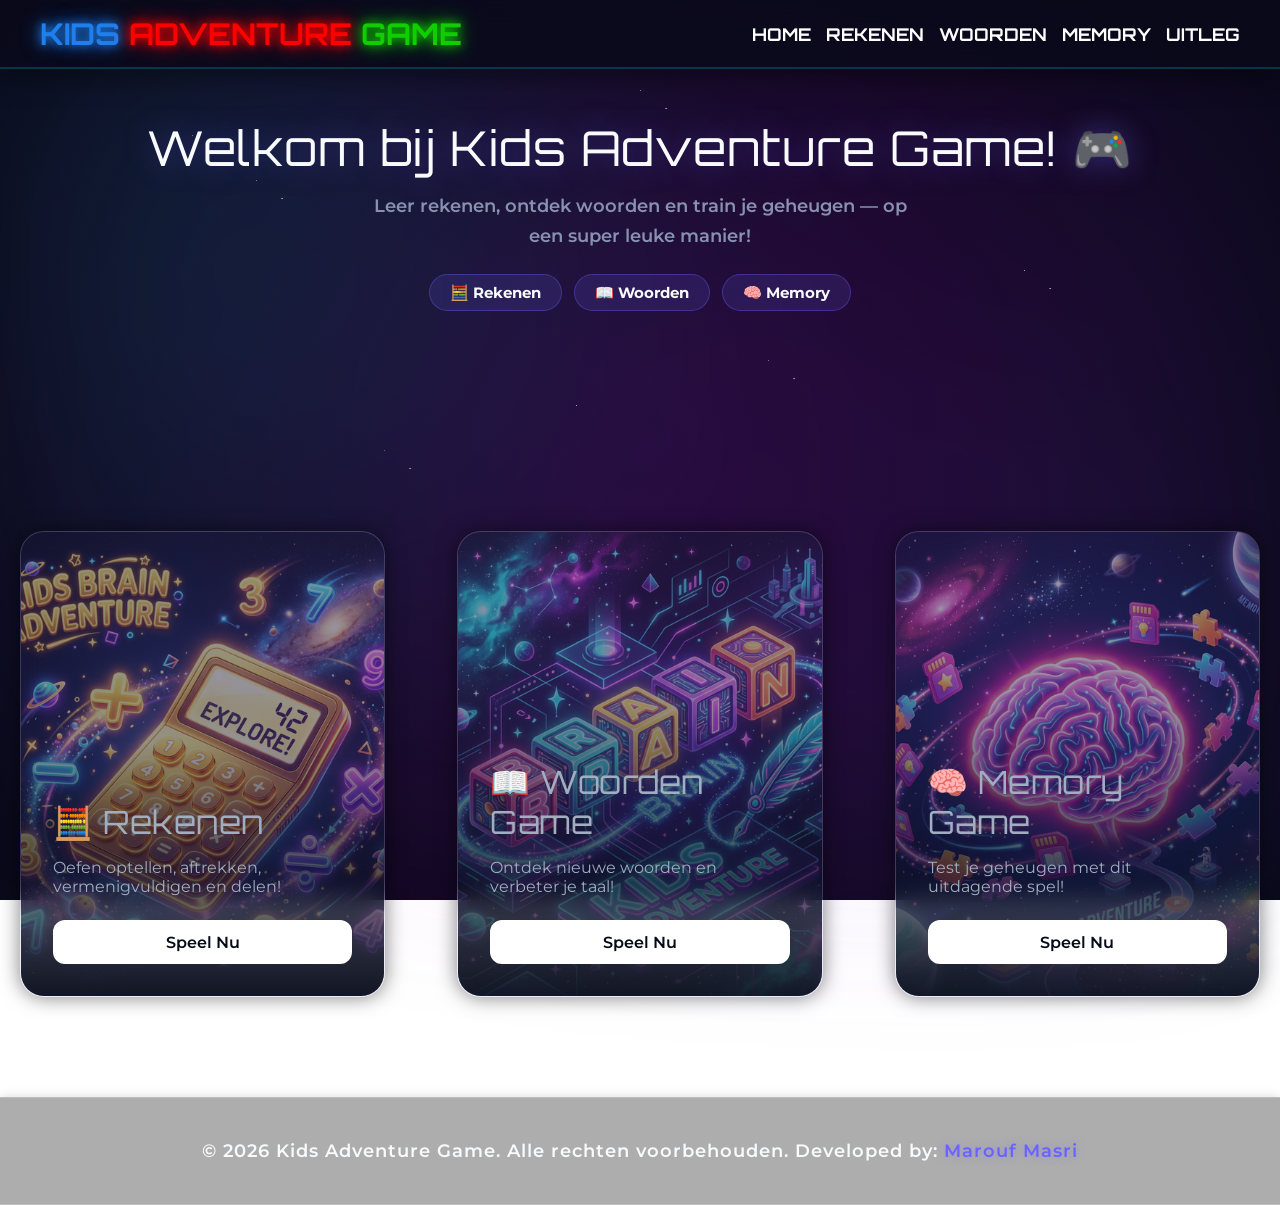
==== commit 810776e9: "geluid toegevoegd aan rekenen game en woorden en memory en css verpeteren en achtergrond toevoegen" ====
--- a/index.html
+++ b/index.html
@@ -8,13 +8,14 @@
   <title>Kids Adventure Game 🎮</title>
   <link rel="preconnect" href="https://fonts.googleapis.com">
   <link rel="preconnect" href="https://fonts.gstatic.com" crossorigin>
-  <link
+  <link rel="icon" type="image/x-icon" href="icons/icon-72x72.png">
+  <link rel="stylesheet"
     href="https://fonts.googleapis.com/css2?family=Montserrat:wght@400;600;700;900&family=Orbitron:wght@500;700;900&display=swap"
     rel="stylesheet">
-  <link rel="stylesheet" href="/css/style.css" />
+  <link rel="stylesheet" href="css/style.css" />
 </head>
 
-<body>
+<body onload="homeBackgroundAudio()">
   <div class="stars-fixed"></div>
   <header>
     <div class="container">
@@ -22,20 +23,20 @@
       <a href="index.html" class="logo"><span>Kids </span><span>Adventure</span><span> Game</span></a>
       <nav class="nav desktop-nav">
         <a href="index.html">Home</a>
-        <a href="/games/rekenen/index.html" onclick="navClickEventListener();">Rekenen</a>
-        <a href="/games/woorden/index.html" onclick="navClickEventListener();">Woorden</a>
-        <a href="/games/memory/index.html" onclick="navClickEventListener();">Memory</a>
-        <a href="uitleg.html">Uitleg</a>
+        <a href="games/rekenen/index.html" onclick="navClickEventListener();">Rekenen</a>
+        <a href="games/woorden/index.html" onclick="navClickEventListener();">Woorden</a>
+        <a href="games/memory/index.html" onclick="navClickEventListener();">Memory</a>
+        <a href="uitleg.html" onclick="navClickEventListener();">Uitleg</a>
       </nav>
       <label for="menu" class="mobile-nav-toggle" aria-label="Menu">
         <span></span><span></span><span></span>
       </label>
       <div class="mobile-nav">
         <a href="index.html" class="active">Home</a>
-        <a href="/games/rekenen/index.html" onclick="navClickEventListener();">Rekenen</a>
-        <a href="/games/woorden/index.html" onclick="navClickEventListener();">Woorden</a>
-        <a href="/games/memory/index.html" onclick="navClickEventListener();">Memory</a>
-        <a href="uitleg.html">Uitleg</a>
+        <a href="games/rekenen/index.html" onclick="navClickEventListener();">Rekenen</a>
+        <a href="games/woorden/index.html" onclick="navClickEventListener();">Woorden</a>
+        <a href="games/memory/index.html" onclick="navClickEventListener();">Memory</a>
+        <a href="uitleg.html" onclick="navClickEventListener();">Uitleg</a>
       </div>
     </div>
   </header>
@@ -53,42 +54,44 @@
 
   <main class="game-grid">
     <!-- Rekenen Game -->
-    <div class="game-card math">
+    <div class="game-card math" id="mathEl">
       <div class="card-content">
         <h2>🧮 Rekenen</h2>
         <p>Oefen optellen, aftrekken, vermenigvuldigen en delen!</p>
         <div class="card-actions">
-          <a href="/games/rekenen/index.html" class="play-btn" onclick="HomeClickEventListener();">Speel Nu</a>
+          <a href="games/rekenen/index.html" class="play-btn" onclick="HomeClickEventListener();">Speel Nu</a>
         </div>
       </div>
     </div>
 
-    <div class="game-card word">
+    <div class="game-card word" id="woordEl">
       <div class="card-content">
         <h2>📖 Woorden Game</h2>
         <p>Ontdek nieuwe woorden en verbeter je taal!</p>
         <div class="card-actions">
-          <a href="/games/woorden/index.html" class="play-btn" onclick="HomeClickEventListener();">Speel Nu</a>
+          <a href="games/woorden/index.html" class="play-btn" onclick="HomeClickEventListener();">Speel Nu</a>
         </div>
       </div>
     </div>
 
     <!-- Memory Game -->
-    <div class="game-card memory">
+    <div class="game-card memory" id="memoryEl">
       <div class="card-content">
         <h2>🧠 Memory Game</h2>
         <p>Test je geheugen met dit uitdagende spel!</p>
         <div class="card-actions">
-          <a href="/games/memory/index.html" class="play-btn" onclick="HomeClickEventListener();">Speel Nu</a>
+          <a href="games/memory/index.html" class="play-btn" onclick="HomeClickEventListener();">Speel Nu</a>
         </div>
       </div>
     </div>
+
+
   </main>
 
   <footer class="footer">
     <p>&copy; 2026 Kids Adventure Game. Alle rechten voorbehouden. Developed by: <strong>Marouf Masri</strong></p>
   </footer>
-  <script src="/js/script.js"></script>
+  <script src="js/script.js"></script>
 </body>
 
 </html>
--- a/css/style.css
+++ b/css/style.css
@@ -1,4 +1,3 @@
-
 body {
   margin: 0;
   width: 100vw;
@@ -19,7 +18,7 @@
   inset: 0;
   pointer-events: none;
   z-index: 0;
-  background: 
+  background:
     radial-gradient(circle at 20% 30%, rgba(0, 234, 255, 0.15) 0%, transparent 50%),
     radial-gradient(circle at 80% 70%, rgba(108, 99, 255, 0.12) 0%, transparent 60%),
     radial-gradient(circle at 50% 50%, rgba(255, 0, 193, 0.08) 0%, transparent 100%);
@@ -36,14 +35,14 @@
   width: 1px;
   height: 1px;
   background: transparent;
-  box-shadow: 
+  box-shadow:
     10vw 80vh rgba(255, 255, 255, 0.5), 20vw 20vh rgba(255, 255, 255, 0.4),
     30vw 50vh rgba(255, 255, 255, 0.3), 40vw 90vh rgba(255, 255, 255, 0.6),
     50vw 10vh rgba(255, 255, 255, 0.5), 60vw 40vh rgba(255, 255, 255, 0.4),
     70vw 70vh rgba(255, 255, 255, 0.3), 80vw 30vh rgba(255, 255, 255, 0.6),
     90vw 60vh rgba(255, 255, 255, 0.5), 15vw 15vh rgba(255, 255, 255, 0.4),
     85vw 85vh rgba(255, 255, 255, 0.3), 45vw 45vh rgba(255, 255, 255, 0.6),
-    12vw 82vh #fff, 22vw 22vh #fff, 32vw 52vh #fff, 62vw 42vh #fff, 
+    12vw 82vh #fff, 22vw 22vh #fff, 32vw 52vh #fff, 62vw 42vh #fff,
     72vw 72vh #fff, 82vw 32vh #fff, 92vw 62vh #fff, 52vw 12vh #fff;
   filter: drop-shadow(0 0 5px white);
   animation: float-stars 60s linear infinite;
@@ -52,10 +51,13 @@
 }
 
 @keyframes float-stars {
-  from { transform: translateY(0);
-   }
-
-  to { transform: translateY(-100vh); }
+  from {
+    transform: translateY(0);
+  }
+
+  to {
+    transform: translateY(-100vh);
+  }
 }
 
 /* Herhaal voor naadloosheid */
@@ -95,8 +97,13 @@
 }
 
 @keyframes logo-glow {
-  from { text-shadow: 0 0 10px currentColor, 0 0 20px currentColor; }
-  to { text-shadow: 0 0 20px currentColor, 0 0 40px currentColor; }
+  from {
+    text-shadow: 0 0 10px currentColor, 0 0 20px currentColor;
+  }
+
+  to {
+    text-shadow: 0 0 20px currentColor, 0 0 40px currentColor;
+  }
 }
 
 .mobile-nav-toggle {
@@ -122,25 +129,33 @@
   box-shadow: 0 0 5px #00eaff;
 }
 
-.mobile-nav-toggle span:nth-child(1) { top: 0px; }
-.mobile-nav-toggle span:nth-child(2) { top: 9px; }
-.mobile-nav-toggle span:nth-child(3) { top: 18px; }
+.mobile-nav-toggle span:nth-child(1) {
+  top: 0px;
+}
+
+.mobile-nav-toggle span:nth-child(2) {
+  top: 9px;
+}
+
+.mobile-nav-toggle span:nth-child(3) {
+  top: 18px;
+}
 
 /* Hamburger Menu Animatie als checked */
-#menu:checked ~ .container .mobile-nav-toggle span:nth-child(1),
-#menu:checked ~ .mobile-nav-toggle span:nth-child(1) {
+#menu:checked~.container .mobile-nav-toggle span:nth-child(1),
+#menu:checked~.mobile-nav-toggle span:nth-child(1) {
   top: 9px;
   transform: rotate(135deg);
 }
 
-#menu:checked ~ .container .mobile-nav-toggle span:nth-child(2),
-#menu:checked ~ .mobile-nav-toggle span:nth-child(2) {
+#menu:checked~.container .mobile-nav-toggle span:nth-child(2),
+#menu:checked~.mobile-nav-toggle span:nth-child(2) {
   opacity: 0;
   left: -20px;
 }
 
-#menu:checked ~ .container .mobile-nav-toggle span:nth-child(3),
-#menu:checked ~ .mobile-nav-toggle span:nth-child(3) {
+#menu:checked~.container .mobile-nav-toggle span:nth-child(3),
+#menu:checked~.mobile-nav-toggle span:nth-child(3) {
   top: 9px;
   transform: rotate(-135deg);
 }
@@ -404,8 +419,15 @@
 }
 
 @keyframes confetti-fall {
-  0% { transform: translateY(-10vh) rotate(0deg); opacity: 1; }
-  100% { transform: translateY(110vh) rotate(720deg); opacity: 0; }
+  0% {
+    transform: translateY(-10vh) rotate(0deg);
+    opacity: 1;
+  }
+
+  100% {
+    transform: translateY(110vh) rotate(720deg);
+    opacity: 0;
+  }
 }
 
 
@@ -432,7 +454,7 @@
   border: 1px solid rgba(147, 163, 234, 0.18);
   backdrop-filter: blur(12px);
   cursor: pointer;
-  transition: all 0.5s cubic-bezier(.4, 2.5, .41, .97); /* Meer vloeiend */
+  transition: all 0.5s cubic-bezier(.4, 2.5, .41, .97);
   display: flex;
   flex-direction: column;
   justify-content: flex-end;
@@ -447,7 +469,7 @@
 .game-card:hover {
   transform: perspective(1000px) rotateX(8deg) rotateY(-5deg) translateY(-15px) scale(1.05);
   border-color: #00eaff;
-  box-shadow: 
+  box-shadow:
     0 15px 35px rgba(0, 0, 0, 0.6),
     0 0 20px rgba(0, 234, 255, 0.2);
 }
@@ -510,19 +532,7 @@
     0 0 50px black;
 }
 
-.footer {
-  position: static;
-  width: 100%;
-  background-color: #0b1020;
-  text-align: center;
-  padding: 20px 0;
-  margin-top: 100px;
-  box-shadow: 0 -2px 12px rgba(11, 16, 32, 0.2);
-}
-
-.footer strong {
-  color: #6C63FF;
-}
+
 
 /* ============ HERO SECTIE ============ */
 .hero {
@@ -576,12 +586,24 @@
   animation: floating 3s ease-in-out infinite;
 }
 
-.badge:nth-child(2) { animation-delay: 0.5s; }
-.badge:nth-child(3) { animation-delay: 1s; }
+.badge:nth-child(2) {
+  animation-delay: 0.5s;
+}
+
+.badge:nth-child(3) {
+  animation-delay: 1s;
+}
 
 @keyframes floating {
-  0%, 100% { transform: translateY(0); }
-  50% { transform: translateY(-10px); }
+
+  0%,
+  100% {
+    transform: translateY(0);
+  }
+
+  50% {
+    transform: translateY(-10px);
+  }
 }
 
 .badge:hover {
@@ -597,4 +619,41 @@
   font-weight: 400;
   font-size: 2rem;
   letter-spacing: 0.5px;
+}
+
+.footer {
+  position: static;
+  width: 100%;
+  background-color: #27272760;
+  backdrop-filter: blur(12px);
+  -webkit-backdrop-filter: blur(12px);
+  border-top: 1px solid rgba(255, 255, 255, 0.2);
+  border-bottom: 1px solid rgba(255, 255, 255, 0.2);
+  box-shadow: 0 2px 12px rgba(11, 16, 32, 0.2);
+  color: #f8fafc ;
+  text-align: center;
+  font-size: 1.1rem;
+  font-weight: 600;
+  line-height: 1.7;
+  letter-spacing: 1px;
+  padding: 20px 0;
+  margin-top: 100px;
+}
+
+.footer strong {
+  color: #6C63FF;
+  font-size: 1.1rem;
+  font-weight: 600;
+  letter-spacing: 1px;
+  text-shadow: 0 0 10px rgba(108, 99, 255, 0.4);  
+  transition: all 0.2s ease;
+  cursor: pointer;
+
+  &:hover {
+    color: #00eaff;
+    text-shadow: 0 0 10px rgba(0, 234, 255, 0.4);
+    transform: scale(1.05);
+
+  }
+
 }
